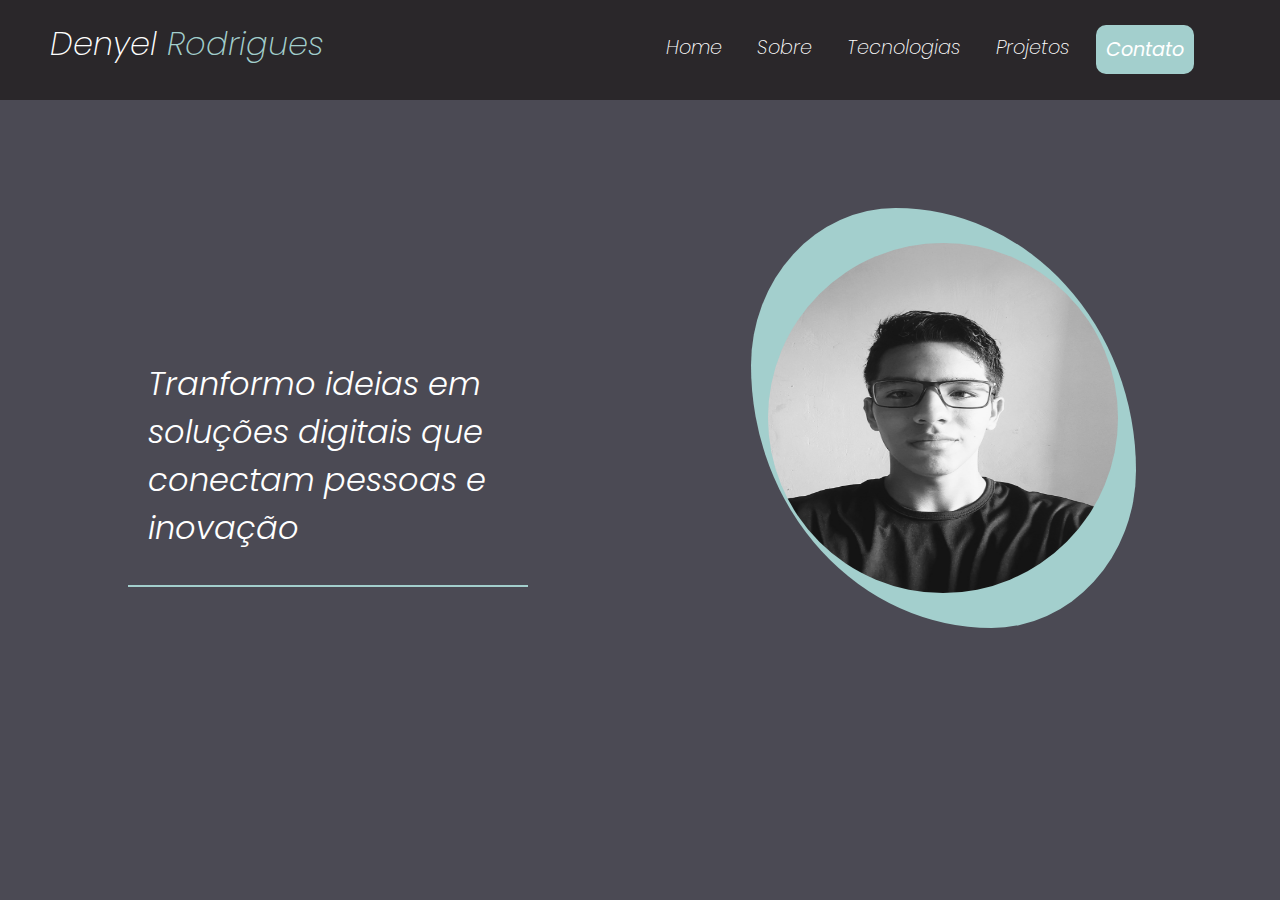
==== Pages/index.html @ 52f6135c "02/01/2025" ====
<!DOCTYPE html>
<html lang="pt-br">

<head>
    <meta charset="UTF-8">
    <meta name="viewport" content="width=device-width, initial-scale=1.0">
    <title>Denyel Rodrigues</title>
    <link rel="stylesheet" href="../Styles/index.css">
    <link rel="stylesheet" href="../Styles/style.css">
    <script src="../JavaScript/javascript.js"></script>
</head>

<body>
    <header class="cabecalho">
        <div class="logo-name">
            <h1>Denyel</h1>
            <h1 class="color-name">Rodrigues</h1>
        </div>

        <div>

            <nav class="menu-nav">
                <ul class="nav-list">
                    <li class="nav-item"><a href="index.html" class="link-item">Home</a></li>
                    <li class="nav-item"><a href="sobre.html" class="link-item">Sobre</a></li>
                    <li class="nav-item"><a href="tecnologias.html" class="link-item">Tecnologias</a></li>
                    <li class="nav-item"><a href="projetos.html" class="link-item">Projetos</a></li>
                    <li class="nav-item-destaque"><a href="contato.html" class="link-item">Contato</a></li>
                </ul>

            </nav>
            
        </div>
    </header>

    <main class="corpo-principal">
        <div class="titulo-impactante">
            <h2>Tranformo ideias em soluções digitais que conectam pessoas e inovação</h2>
            <div class="linha-inicial-inferior"></div>
        </div>
        <div class="img-denyel">
            <div class="shape"></div>
            <img src="../Imagens/IMG_20241209_132301585_AE~2.jpg" alt="">
        </div>
    </main>

    <footer></footer>

</body>

</html>
---- Styles/index.css ----
*{
    margin: 0;
    padding: 0;
    top: 0;
    font-family: "Poppins", serif;
    font-weight: 200;
    font-style: italic;
}

/* CABEÇALHO */

.cabecalho{
    background-color: var(--color-2);
    height: 100px;
}

.logo-name{
    color: var(--color-0);
    display: flex;
    gap: 10px;
    position: absolute;
    top: 20px;
    left: 50px;
    cursor: pointer;

    .color-name{
        color: var(--color-6);
    }
}

.nav-list{
    display: flex;
    position: absolute;
    top: 33px;
    left: 52%;
    gap: 35px;
    list-style-type: none;
    font-size: 1.2rem;
    cursor: pointer;
    z-index: 1;
}

.nav-item-destaque{
    background-color: var(--color-6);
    padding: 10px;
    cursor: pointer;
    border-radius: 10px;
    position: absolute;
    top: -8px;
    left: 430px;
}

.nav-item-destaque a{
    font-weight: 400;
}

.nav-item-destaque:hover{
    background-color: var(--color-5);
}

.link-item{
    color: var(--color-0);
    text-decoration: none;
}

.link-item:focus{
    color: var(--color-6);
}

/* PRINCIPAL */

body{
    background-color: var(--color-3);
}

.titulo-impactante{
    color: var(--color-0);
    width: 400px;
    position: absolute;
    top: 40%;
    left: 10%;
}

.titulo-impactante h2{
    font-size: 2rem;
    position: absolute;
    left: 5%;
    font-weight: 300;
}

.linha-inicial-inferior{
    background-color: var(--color-6);
    height: 2px;
    transform: translateY(225px);
}

.shape{
    background-color: var(--color-6);
    width: 110%;
    height: 120%;
    position: absolute;
    top: -10%;
    left: -5%;
    border-radius: 60% 100% 60% 100%;
}

.img-denyel{
    display: flex;
    justify-content: center;
    position: absolute;
    top: 27%;
    left: 60%;
}

.img-denyel img{
    width: 350px;
    height: 350px;
    border-radius: 50%;
    z-index: 1;
}
---- Styles/style.css ----
@import url('https://fonts.googleapis.com/css2?family=League+Gothic&family=Poppins:ital,wght@0,100;0,200;0,300;0,400;0,500;0,600;0,700;0,800;0,900;1,100;1,200;1,300;1,400;1,500;1,600;1,700;1,800;1,900&display=swap');

@import url("../Styles/index.css");
@import url("../Styles/sobre.css");
@import url("../Styles/tecnologias.css");
@import url("../Styles/projetos.css");
@import url("../Styles/contato.css");

:root{
    --color-0: #FFFFFF;
    --color-1: #000000;
    --color-2: #2a272a;
    --color-3: #4b4a54;
    --color-4: #677381;
    --color-5: #82a0aa;
    --color-6: #a3cfcd;
}
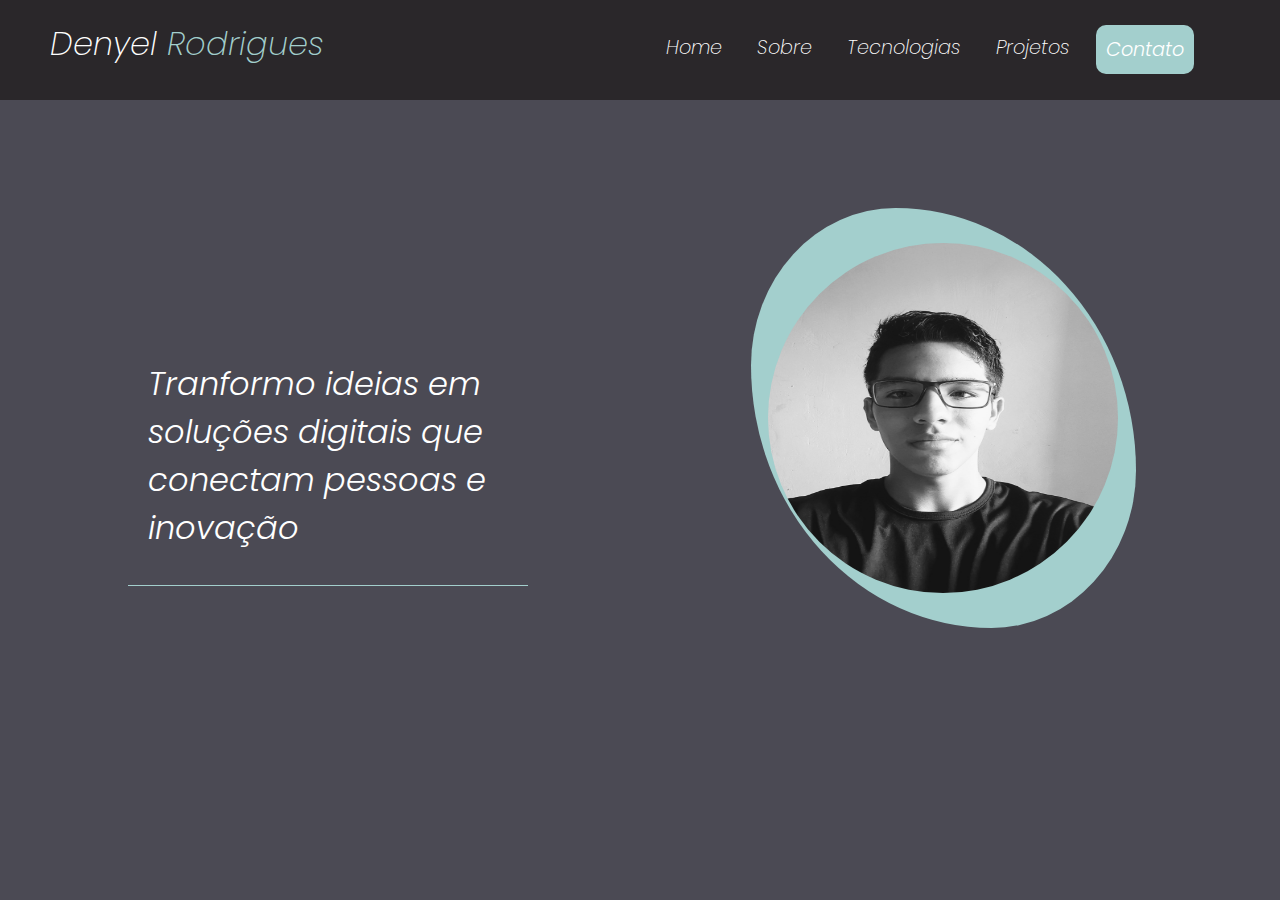
==== commit b662f872: "06/01/2025" ====
--- a/Pages/index.html
+++ b/Pages/index.html
@@ -25,7 +25,9 @@
                     <li class="nav-item"><a href="sobre.html" class="link-item">Sobre</a></li>
                     <li class="nav-item"><a href="tecnologias.html" class="link-item">Tecnologias</a></li>
                     <li class="nav-item"><a href="projetos.html" class="link-item">Projetos</a></li>
-                    <li class="nav-item-destaque"><a href="contato.html" class="link-item">Contato</a></li>
+                    <a href="contato.html" class="link-item-home">
+                        <button class="btn-contato">Contato</button>
+                    </a>
                 </ul>
 
             </nav>
--- a/Styles/index.css
+++ b/Styles/index.css
@@ -40,21 +40,21 @@
     z-index: 1;
 }
 
-.nav-item-destaque{
+.btn-contato{
     background-color: var(--color-6);
+    color: var(--color-0);
+    border-radius: 10px;
     padding: 10px;
+    font-size: 1.2rem;
+    font-weight: 300;
     cursor: pointer;
-    border-radius: 10px;
     position: absolute;
     top: -8px;
     left: 430px;
+    border: none;
 }
 
-.nav-item-destaque a{
-    font-weight: 400;
-}
-
-.nav-item-destaque:hover{
+.btn-contato:hover{
     background-color: var(--color-5);
 }
 
@@ -63,8 +63,13 @@
     text-decoration: none;
 }
 
-.link-item:focus{
+.link-item:hover{
     color: var(--color-6);
+}
+
+.link-item-home{
+    color: var(--color-0);
+    text-decoration: none;
 }
 
 /* PRINCIPAL */
@@ -90,7 +95,7 @@
 
 .linha-inicial-inferior{
     background-color: var(--color-6);
-    height: 2px;
+    height: 1px;
     transform: translateY(225px);
 }
 
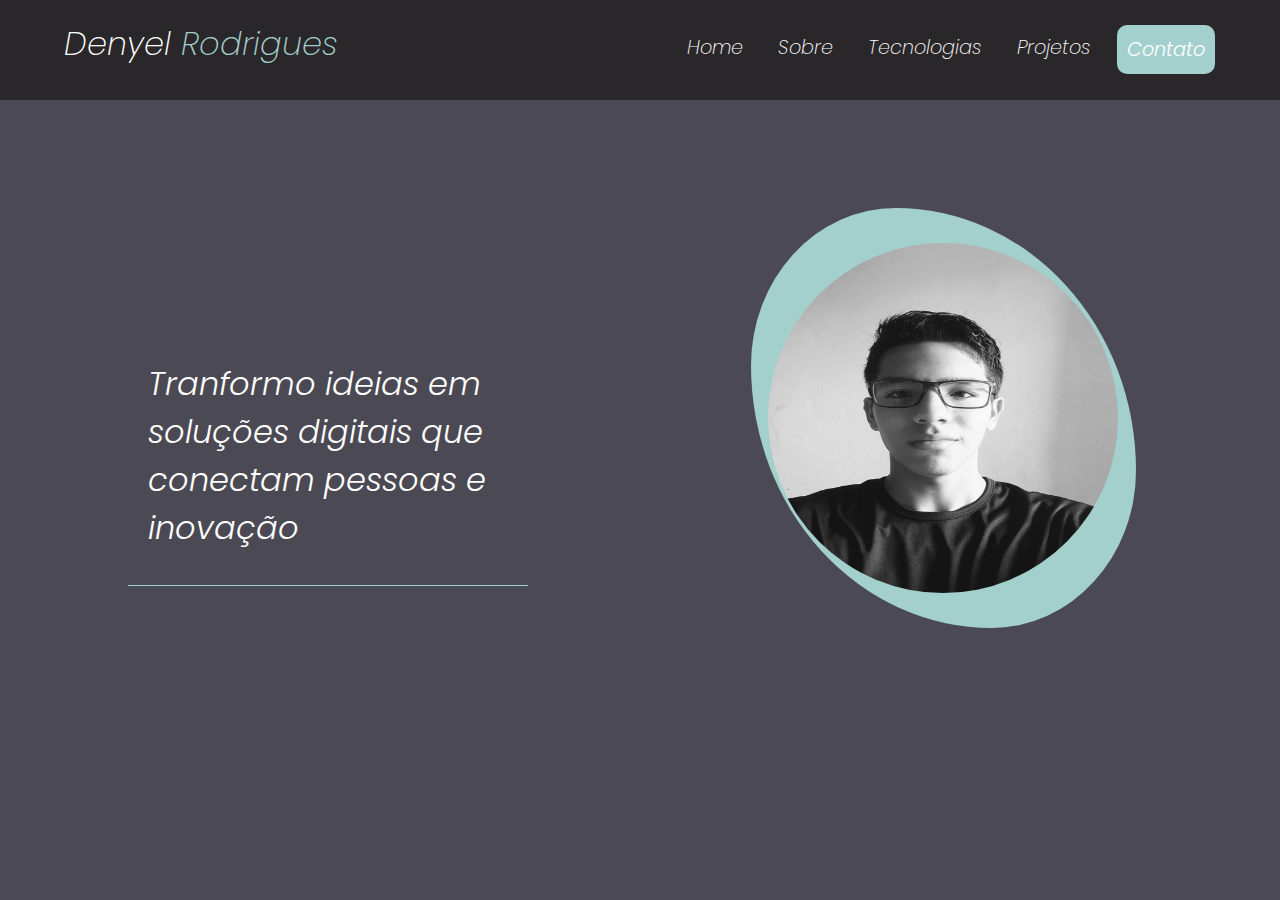
==== commit 0af3000c: "16/01/2025" ====
--- a/Pages/index.html
+++ b/Pages/index.html
@@ -33,6 +33,23 @@
             </nav>
             
         </div>
+
+        <button class="mobile-btn">
+            <i class="fa-solid fa-bars"></i>
+        </button>
+        <div class="mobile-menu">
+            <nav>
+                <ul>
+                    <li class="nav-item"><a href="index.html" class="link-item">Home</a></li>
+                    <li class="nav-item"><a href="sobre.html" class="link-item">Sobre</a></li>
+                    <li class="nav-item"><a href="tecnologias.html" class="link-item">Tecnologias</a></li>
+                    <li class="nav-item"><a href="projetos.html" class="link-item">Projetos</a></li>
+                    <a href="contato.html" class="link-item-home">
+                        <button class="btn-contato">Contato</button>
+                    </a>
+                </ul>
+            </nav>
+        </div>
     </header>
 
     <main class="corpo-principal">
--- a/Styles/index.css
+++ b/Styles/index.css
@@ -1,125 +1,197 @@
-*{
-    margin: 0;
-    padding: 0;
-    top: 0;
-    font-family: "Poppins", serif;
-    font-weight: 200;
-    font-style: italic;
+* {
+  margin: 0;
+  padding: 0;
+  top: 0;
+  font-family: "Poppins", serif;
+  font-weight: 200;
+  font-style: italic;
 }
 
 /* CABEÇALHO */
 
-.cabecalho{
-    background-color: var(--color-2);
-    height: 100px;
+.cabecalho {
+  background-color: var(--color-2);
+  height: 100px;
 }
 
-.logo-name{
-    color: var(--color-0);
-    display: flex;
-    gap: 10px;
-    position: absolute;
-    top: 20px;
-    left: 50px;
-    cursor: pointer;
+.logo-name {
+  color: var(--color-0);
+  display: flex;
+  gap: 10px;
+  position: absolute;
+  top: 20px;
+  left: 5%;
+  cursor: pointer;
 
-    .color-name{
-        color: var(--color-6);
-    }
+  .color-name {
+    color: var(--color-6);
+  }
 }
 
-.nav-list{
-    display: flex;
-    position: absolute;
-    top: 33px;
-    left: 52%;
-    gap: 35px;
-    list-style-type: none;
-    font-size: 1.2rem;
-    cursor: pointer;
-    z-index: 1;
+.nav-list {
+  display: flex;
+  position: absolute;
+  top: 33px;
+  right: 12%;
+  gap: 35px;
+  list-style-type: none;
+  font-size: 1.2rem;
+  cursor: pointer;
+  z-index: 1;
 }
 
-.btn-contato{
-    background-color: var(--color-6);
-    color: var(--color-0);
-    border-radius: 10px;
-    padding: 10px;
-    font-size: 1.2rem;
-    font-weight: 300;
-    cursor: pointer;
-    position: absolute;
-    top: -8px;
-    left: 430px;
-    border: none;
+.btn-contato {
+  background-color: var(--color-6);
+  color: var(--color-0);
+  border-radius: 10px;
+  padding: 10px;
+  font-size: 1.2rem;
+  font-weight: 300;
+  cursor: pointer;
+  position: absolute;
+  top: -8px;
+  left: 430px;
+  border: none;
+  display: inline-block;
+  transition: 0.2s;
 }
 
-.btn-contato:hover{
-    background-color: var(--color-5);
+.btn-contato:hover {
+  background-color: var(--color-5);
+  box-shadow: 0px 0px 8px var(--color-5);
+  transform: scale(1.1);
 }
 
-.link-item{
-    color: var(--color-0);
-    text-decoration: none;
+.link-item {
+  color: var(--color-0);
+  text-decoration: none;
+  display: inline-block;
+  transition: 0.2s;
 }
 
-.link-item:hover{
-    color: var(--color-6);
+.link-item:hover {
+  color: var(--color-6);
+  transform: scale(1.2);
 }
 
-.link-item-home{
-    color: var(--color-0);
-    text-decoration: none;
+.link-item-home {
+  color: var(--color-0);
+  text-decoration: none;
 }
 
 /* PRINCIPAL */
 
-body{
-    background-color: var(--color-3);
+body {
+  background-color: var(--color-3);
 }
 
-.titulo-impactante{
-    color: var(--color-0);
-    width: 400px;
-    position: absolute;
-    top: 40%;
-    left: 10%;
+.titulo-impactante {
+  color: var(--color-0);
+  width: 400px;
+  position: absolute;
+  top: 40%;
+  left: 10%;
 }
 
-.titulo-impactante h2{
-    font-size: 2rem;
-    position: absolute;
-    left: 5%;
-    font-weight: 300;
+.titulo-impactante h2 {
+  font-size: 2rem;
+  position: absolute;
+  left: 5%;
+  font-weight: 300;
 }
 
-.linha-inicial-inferior{
-    background-color: var(--color-6);
-    height: 1px;
-    transform: translateY(225px);
+.linha-inicial-inferior {
+  background-color: var(--color-6);
+  height: 1px;
+  transform: translateY(225px);
 }
 
-.shape{
-    background-color: var(--color-6);
-    width: 110%;
-    height: 120%;
-    position: absolute;
-    top: -10%;
-    left: -5%;
-    border-radius: 60% 100% 60% 100%;
+.shape {
+  background-color: var(--color-6);
+  width: 110%;
+  height: 120%;
+  position: absolute;
+  top: -10%;
+  left: -5%;
+  border-radius: 60% 100% 60% 100%;
 }
 
-.img-denyel{
-    display: flex;
-    justify-content: center;
-    position: absolute;
-    top: 27%;
-    left: 60%;
+.img-denyel {
+  display: flex;
+  justify-content: center;
+  position: absolute;
+  top: 27%;
+  left: 60%;
 }
 
-.img-denyel img{
-    width: 350px;
-    height: 350px;
-    border-radius: 50%;
-    z-index: 1;
+.img-denyel img {
+  width: 350px;
+  height: 350px;
+  border-radius: 50%;
+  z-index: 1;
+  position: relative;
+  animation: flutuar 2s ease-in-out infinite alternate;
+}
+
+@keyframes flutuar {
+  0% {
+    top: -10px;
+  }
+  100% {
+    top: 10px;
+  }
+}
+
+/* Responsividade */
+
+@media screen and (max-width: 1160px) {
+  .pagina-projeto-lanchonete {
+    position: absolute;
+    left: 2%;
+  }
+  .pagina-projeto-carros {
+    position: absolute;
+    left: 2%;
+  }
+  .pagina-projeto-lanchonete a {
+    position: absolute;
+    left: 52%;
+  }
+  .pagina-projeto-carros a {
+    position: absolute;
+    left: 52%;
+  }
+  .informacoes-projeto-lanchonete h3{
+    flex-wrap: wrap;
+    
+  }
+}
+
+@media screen and (max-width: 900px) {
+  .cabecalho {
+    height: 140px;
+  }
+  .menu-nav {
+    position: absolute;
+    top: 7%;
+    left: 55%;
+  }
+}
+
+@media screen and (max-width: 850px) {
+  .menu-nav {
+    display: none;
+  }
+}
+
+/* Parte Mobile */
+
+.mobile-btn, .mobile-menu{
+  display: none;
+}
+
+@media screen and (max-width: 850px) {
+  .menu-nav {
+    display: none;
+  }
 }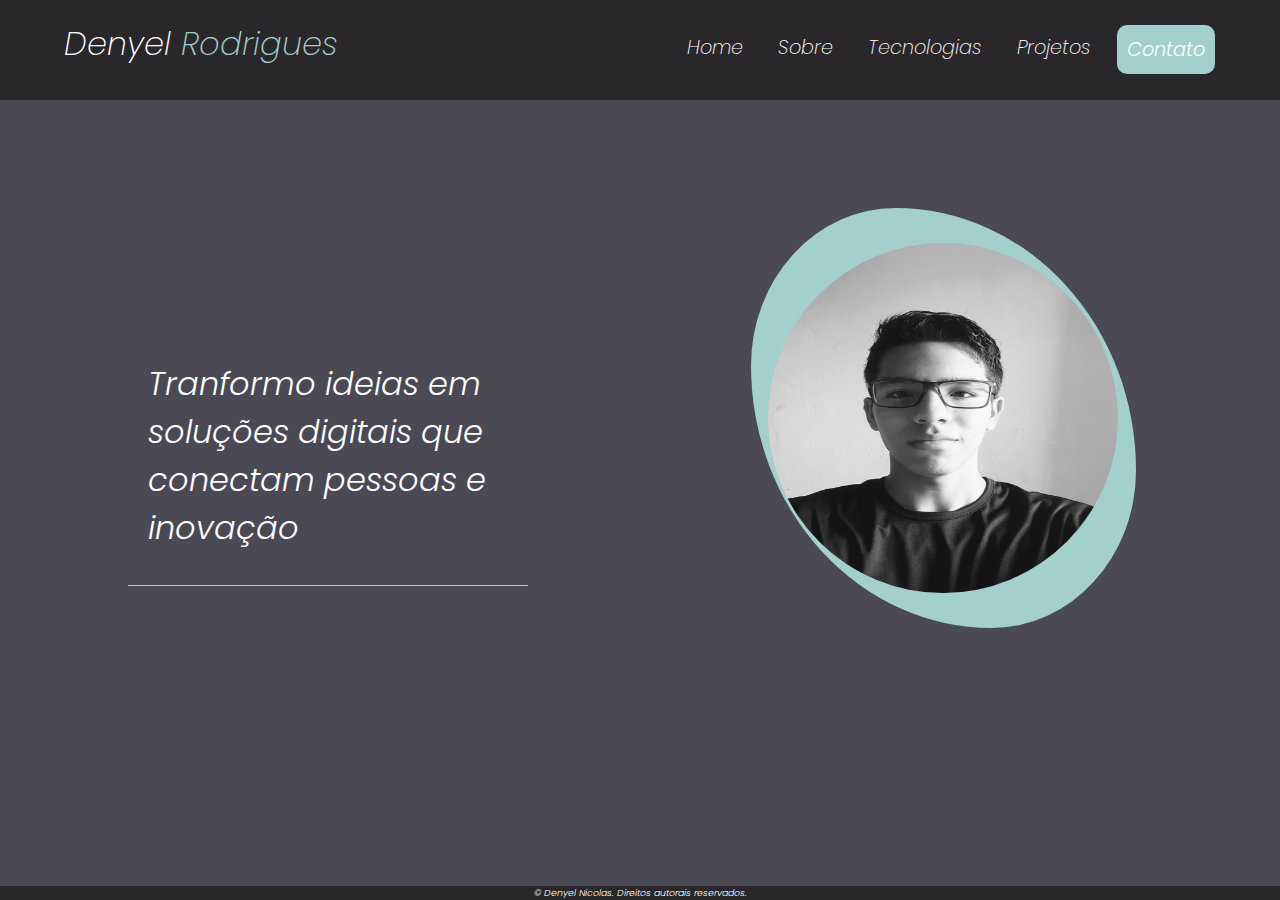
==== commit 379308bb: "28/01/2025-2" ====
--- a/Pages/index.html
+++ b/Pages/index.html
@@ -1,70 +1,61 @@
 <!DOCTYPE html>
 <html lang="pt-br">
+  <head>
+    <meta charset="UTF-8" />
+    <meta name="viewport" content="width=device-width, initial-scale=1.0" />
+    <title>Denyel Rodrigues</title>
+    <link rel="stylesheet" href="../Styles/index.css" />
+    <link rel="stylesheet" href="../Styles/style.css" />
+    <script src="../JavaScript/javascript.js"></script>
+  </head>
 
-<head>
-    <meta charset="UTF-8">
-    <meta name="viewport" content="width=device-width, initial-scale=1.0">
-    <title>Denyel Rodrigues</title>
-    <link rel="stylesheet" href="../Styles/index.css">
-    <link rel="stylesheet" href="../Styles/style.css">
-    <script src="../JavaScript/javascript.js"></script>
-</head>
+  <body>
+    <header class="cabecalho">
+      <div class="logo-name">
+        <h1>Denyel</h1>
+        <h1 class="color-name">Rodrigues</h1>
+      </div>
 
-<body>
-    <header class="cabecalho">
-        <div class="logo-name">
-            <h1>Denyel</h1>
-            <h1 class="color-name">Rodrigues</h1>
-        </div>
-
-        <div>
-
-            <nav class="menu-nav">
-                <ul class="nav-list">
-                    <li class="nav-item"><a href="index.html" class="link-item">Home</a></li>
-                    <li class="nav-item"><a href="sobre.html" class="link-item">Sobre</a></li>
-                    <li class="nav-item"><a href="tecnologias.html" class="link-item">Tecnologias</a></li>
-                    <li class="nav-item"><a href="projetos.html" class="link-item">Projetos</a></li>
-                    <a href="contato.html" class="link-item-home">
-                        <button class="btn-contato">Contato</button>
-                    </a>
-                </ul>
-
-            </nav>
-            
-        </div>
-
-        <button class="mobile-btn">
-            <i class="fa-solid fa-bars"></i>
-        </button>
-        <div class="mobile-menu">
-            <nav>
-                <ul>
-                    <li class="nav-item"><a href="index.html" class="link-item">Home</a></li>
-                    <li class="nav-item"><a href="sobre.html" class="link-item">Sobre</a></li>
-                    <li class="nav-item"><a href="tecnologias.html" class="link-item">Tecnologias</a></li>
-                    <li class="nav-item"><a href="projetos.html" class="link-item">Projetos</a></li>
-                    <a href="contato.html" class="link-item-home">
-                        <button class="btn-contato">Contato</button>
-                    </a>
-                </ul>
-            </nav>
-        </div>
+      <div>
+        <nav class="menu-nav">
+          <ul class="nav-list">
+            <li class="nav-item">
+              <a href="index.html" class="link-item">Home</a>
+            </li>
+            <li class="nav-item">
+              <a href="sobre.html" class="link-item">Sobre</a>
+            </li>
+            <li class="nav-item">
+              <a href="tecnologias.html" class="link-item">Tecnologias</a>
+            </li>
+            <li class="nav-item">
+              <a href="projetos.html" class="link-item">Projetos</a>
+            </li>
+            <a href="contato.html" class="link-item-home">
+              <button class="btn-contato">Contato</button>
+            </a>
+          </ul>
+        </nav>
+      </div>
     </header>
 
     <main class="corpo-principal">
-        <div class="titulo-impactante">
-            <h2>Tranformo ideias em soluções digitais que conectam pessoas e inovação</h2>
-            <div class="linha-inicial-inferior"></div>
-        </div>
-        <div class="img-denyel">
-            <div class="shape"></div>
-            <img src="../Imagens/IMG_20241209_132301585_AE~2.jpg" alt="">
-        </div>
+      <div class="titulo-impactante">
+        <h2>
+          Tranformo ideias em soluções digitais que conectam pessoas e inovação
+        </h2>
+        <div class="linha-inicial-inferior"></div>
+      </div>
+      <div class="img-denyel">
+        <div class="shape"></div>
+        <img src="../Imagens/IMG_20241209_132301585_AE~2.jpg" alt="" />
+      </div>
     </main>
 
-    <footer></footer>
-
-</body>
-
-</html>+    <footer>
+      <div class="rodape-direitos">
+        <h6>&copy Denyel Nicolas. Direitos autorais reservados.</h6>
+      </div>
+    </footer>
+  </body>
+</html>
--- a/Styles/index.css
+++ b/Styles/index.css
@@ -7,6 +7,11 @@
   font-style: italic;
 }
 
+html{
+  height: 100%;
+  min-height: 100%;
+}
+
 /* CABEÇALHO */
 
 .cabecalho {
@@ -83,6 +88,9 @@
 
 body {
   background-color: var(--color-3);
+  display: flex;
+  flex-direction: column;
+  min-height: 100%;
 }
 
 .titulo-impactante {
@@ -161,9 +169,8 @@
     position: absolute;
     left: 52%;
   }
-  .informacoes-projeto-lanchonete h3{
+  .informacoes-projeto-lanchonete h3 {
     flex-wrap: wrap;
-    
   }
 }
 
@@ -186,12 +193,20 @@
 
 /* Parte Mobile */
 
-.mobile-btn, .mobile-menu{
-  display: none;
-}
-
-@media screen and (max-width: 850px) {
-  .menu-nav {
-    display: none;
-  }
+/* RODAPÉ */
+
+footer{
+  margin-top: auto;
+}
+
+.rodape-direitos{
+  background-color: var(--color-2);
+  display: flex;
+  justify-content: center;
+  font-size: 14px;
+}
+
+.rodape-direitos h6{
+  font-weight: 300;
+  color: var(--color-0);
 }--- a/Styles/style.css
+++ b/Styles/style.css
@@ -1,10 +1,17 @@
+
+/* IMPORTAÇÃO DA FONTE POPPINS */
+
 @import url('https://fonts.googleapis.com/css2?family=League+Gothic&family=Poppins:ital,wght@0,100;0,200;0,300;0,400;0,500;0,600;0,700;0,800;0,900;1,100;1,200;1,300;1,400;1,500;1,600;1,700;1,800;1,900&display=swap');
+
+/* IMPORTAÇÃO DO CSS DE OUTRAS PÁGINAS */
 
 @import url("../Styles/index.css");
 @import url("../Styles/sobre.css");
 @import url("../Styles/tecnologias.css");
 @import url("../Styles/projetos.css");
 @import url("../Styles/contato.css");
+
+/* LISTA DE CORES DO PORTFÓLIO */
 
 :root{
     --color-0: #FFFFFF;
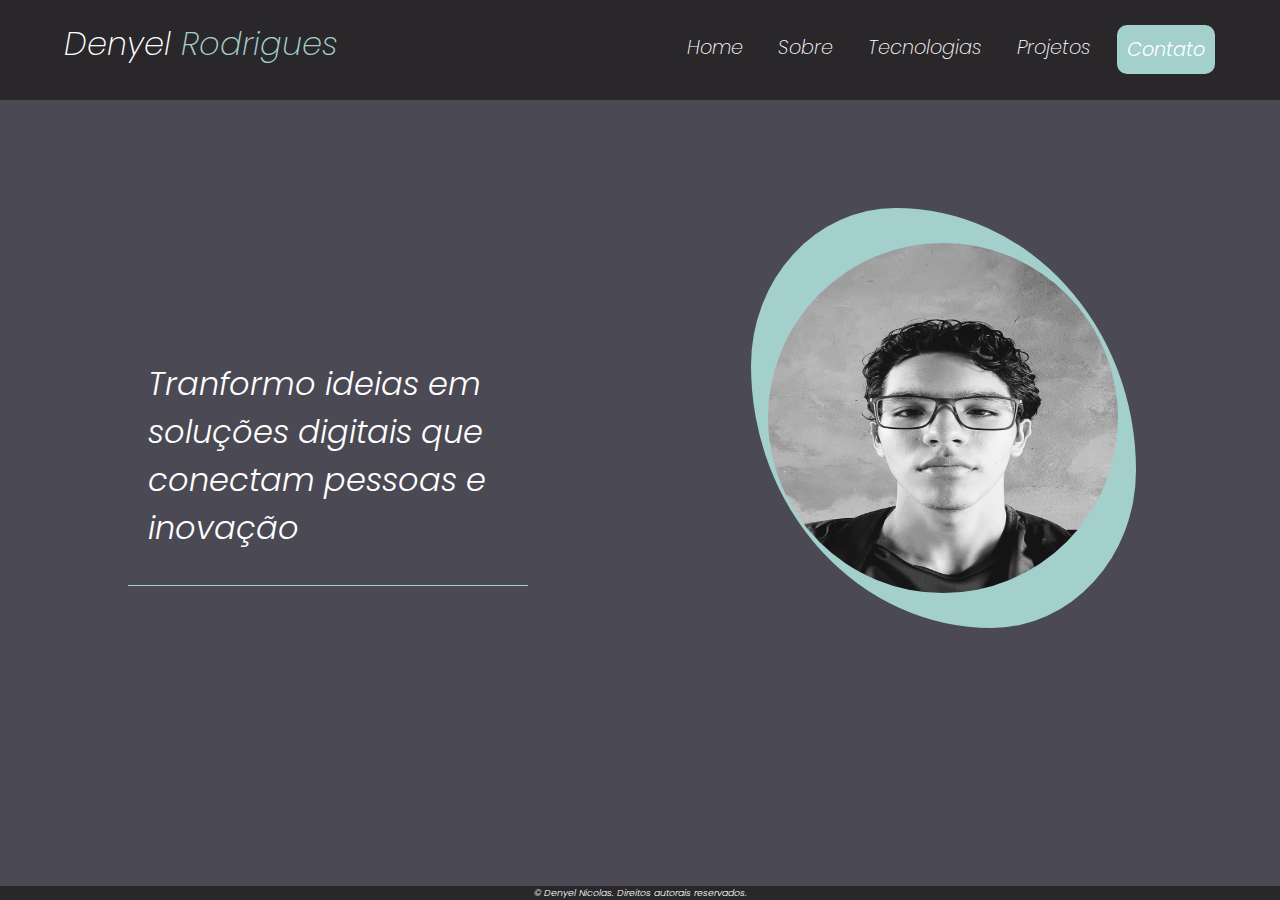
==== commit e6a6f75d: "06/04/2025" ====
--- a/Pages/index.html
+++ b/Pages/index.html
@@ -48,7 +48,7 @@
       </div>
       <div class="img-denyel">
         <div class="shape"></div>
-        <img src="../Imagens/IMG_20241209_132301585_AE~2.jpg" alt="" />
+        <img src="../Imagens/perfil1.jpg" alt="" />
       </div>
     </main>
 
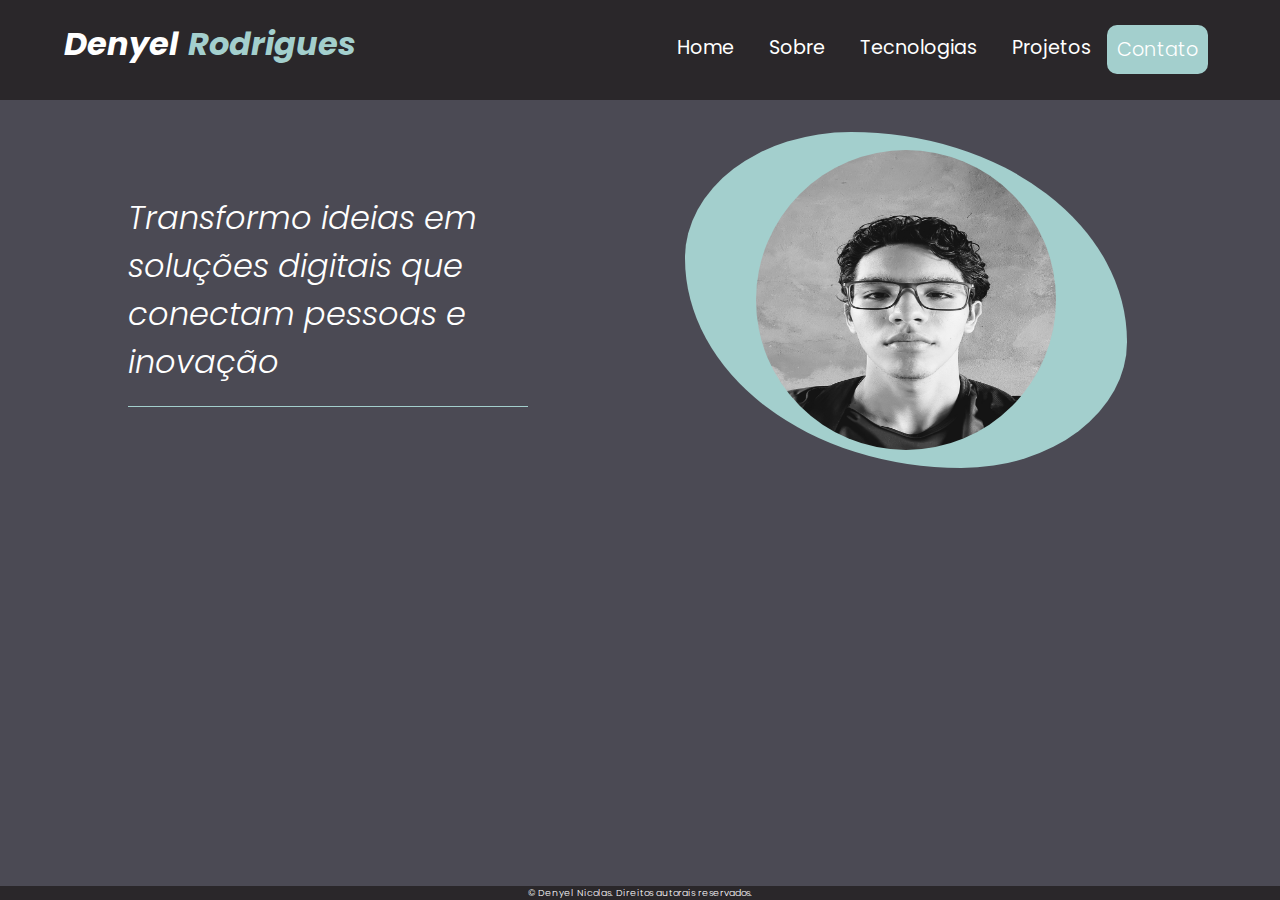
==== commit e74fb01d: "12/04/2025" ====
--- a/Pages/index.html
+++ b/Pages/index.html
@@ -3,7 +3,9 @@
   <head>
     <meta charset="UTF-8" />
     <meta name="viewport" content="width=device-width, initial-scale=1.0" />
+    <meta name="description" content="Portfólio de Denyel Rodrigues, com foco em desenvolver softwares">
     <title>Denyel Rodrigues</title>
+    <link rel="icon" href="../Imagens/favicon.png" type="image/png">
     <link rel="stylesheet" href="../Styles/index.css" />
     <link rel="stylesheet" href="../Styles/style.css" />
     <script src="../JavaScript/javascript.js"></script>
@@ -19,37 +21,30 @@
       <div>
         <nav class="menu-nav">
           <ul class="nav-list">
-            <li class="nav-item">
-              <a href="index.html" class="link-item">Home</a>
-            </li>
-            <li class="nav-item">
-              <a href="sobre.html" class="link-item">Sobre</a>
-            </li>
-            <li class="nav-item">
-              <a href="tecnologias.html" class="link-item">Tecnologias</a>
-            </li>
-            <li class="nav-item">
-              <a href="projetos.html" class="link-item">Projetos</a>
-            </li>
-            <a href="contato.html" class="link-item-home">
-              <button class="btn-contato">Contato</button>
-            </a>
+            <li class="nav-item"><a href="index.html" class="link-item">Home</a></li>
+            <li class="nav-item"><a href="sobre.html" class="link-item">Sobre</a></li>
+            <li class="nav-item"><a href="tecnologias.html" class="link-item">Tecnologias</a></li>
+            <li class="nav-item"><a href="projetos.html" class="link-item">Projetos</a></li>
+            <li><a href="contato.html" class="link-item-home">Contato</a></li>
           </ul>
         </nav>
       </div>
     </header>
 
     <main class="corpo-principal">
-      <div class="titulo-impactante">
-        <h2>
-          Tranformo ideias em soluções digitais que conectam pessoas e inovação
-        </h2>
-        <div class="linha-inicial-inferior"></div>
-      </div>
-      <div class="img-denyel">
-        <div class="shape"></div>
-        <img src="../Imagens/perfil1.jpg" alt="" />
-      </div>
+      <section class="apresentacao">
+        <div class="titulo-impactante">
+          <h2>
+            Transformo ideias em soluções digitais que conectam pessoas e inovação
+          </h2>
+          <div class="linha-inicial-inferior"></div>
+        </div>
+
+        <div class="img-denyel">
+          <div class="shape"></div>
+          <img src="../Imagens/perfil1.jpg" alt="Foto de Denyel Rodrigues" />
+        </div>
+      </section>
     </main>
 
     <footer>
--- a/Styles/index.css
+++ b/Styles/index.css
@@ -3,8 +3,6 @@
   padding: 0;
   top: 0;
   font-family: "Poppins", serif;
-  font-weight: 200;
-  font-style: italic;
 }
 
 html{
@@ -27,6 +25,8 @@
   top: 20px;
   left: 5%;
   cursor: pointer;
+  font-weight: 200;
+  font-style: italic;
 
   .color-name {
     color: var(--color-6);
@@ -45,7 +45,7 @@
   z-index: 1;
 }
 
-.btn-contato {
+.link-item-home {
   background-color: var(--color-6);
   color: var(--color-0);
   border-radius: 10px;
@@ -59,9 +59,10 @@
   border: none;
   display: inline-block;
   transition: 0.2s;
-}
-
-.btn-contato:hover {
+  text-decoration: none;
+}
+
+.link-item-home:hover {
   background-color: var(--color-5);
   box-shadow: 0px 0px 8px var(--color-5);
   transform: scale(1.1);
@@ -79,11 +80,6 @@
   transform: scale(1.2);
 }
 
-.link-item-home {
-  color: var(--color-0);
-  text-decoration: none;
-}
-
 /* PRINCIPAL */
 
 body {
@@ -93,105 +89,70 @@
   min-height: 100%;
 }
 
+.apresentacao{
+  display: grid;
+  grid-template-columns: 1fr 1fr;
+  align-items: center;
+  padding: 50px 10%;
+  gap: 40px;
+}
+
 .titulo-impactante {
-  color: var(--color-0);
   width: 400px;
-  position: absolute;
-  top: 40%;
-  left: 10%;
+  display: grid;
+  align-items: top;
+  font-weight: 200;
+  font-style: italic;
 }
 
 .titulo-impactante h2 {
+  color: var(--color-0);
   font-size: 2rem;
-  position: absolute;
-  left: 5%;
   font-weight: 300;
 }
 
 .linha-inicial-inferior {
   background-color: var(--color-6);
   height: 1px;
-  transform: translateY(225px);
+  margin-top: 20px;
+  width: 100%;
 }
 
 .shape {
   background-color: var(--color-6);
-  width: 110%;
-  height: 120%;
-  position: absolute;
-  top: -10%;
-  left: -5%;
+  width: 90%;
+  height: 112%;
+  position: absolute;
+  top: -6%;
+  left: 5%;
   border-radius: 60% 100% 60% 100%;
+  z-index: 0;
 }
 
 .img-denyel {
+  position: relative;
   display: flex;
   justify-content: center;
-  position: absolute;
-  top: 27%;
-  left: 60%;
+  align-items: center;
 }
 
 .img-denyel img {
-  width: 350px;
-  height: 350px;
+  width: 300px;
+  height: 300px;
   border-radius: 50%;
+  position: relative;
   z-index: 1;
-  position: relative;
   animation: flutuar 2s ease-in-out infinite alternate;
 }
 
 @keyframes flutuar {
   0% {
-    top: -10px;
+    transform: translateY(-10px);
   }
   100% {
-    top: 10px;
-  }
-}
-
-/* Responsividade */
-
-@media screen and (max-width: 1160px) {
-  .pagina-projeto-lanchonete {
-    position: absolute;
-    left: 2%;
-  }
-  .pagina-projeto-carros {
-    position: absolute;
-    left: 2%;
-  }
-  .pagina-projeto-lanchonete a {
-    position: absolute;
-    left: 52%;
-  }
-  .pagina-projeto-carros a {
-    position: absolute;
-    left: 52%;
-  }
-  .informacoes-projeto-lanchonete h3 {
-    flex-wrap: wrap;
-  }
-}
-
-@media screen and (max-width: 900px) {
-  .cabecalho {
-    height: 140px;
-  }
-  .menu-nav {
-    position: absolute;
-    top: 7%;
-    left: 55%;
-  }
-}
-
-@media screen and (max-width: 850px) {
-  .menu-nav {
-    display: none;
-  }
-}
-
-/* Parte Mobile */
+    transform: translateY(10px);
+  }
+}
 
 /* RODAPÉ */
 
@@ -209,4 +170,52 @@
 .rodape-direitos h6{
   font-weight: 300;
   color: var(--color-0);
+}
+
+/* Responsividade */
+
+@media (max-width: 768px){
+  .apresentacao{
+    grid-template-columns: 1fr;
+    text-align: center;
+  }
+
+  .img-denyel img{
+    width: 220px;
+    height: 220px;
+  }
+
+  .nav-list{
+    flex-direction: column;
+    position: static;
+    align-items: center;
+    gap: 15px;
+  }
+
+  .link-item-home{
+    position: static;
+    margin-top: 10px;
+  }
+
+  .titulo-impactante{
+    position: static;
+    margin: 40px auto;
+    text-align: center;
+    width: 90%;
+  }
+
+  .img-denyel{
+    position: static;
+    margin: 30px auto;
+  }
+
+  .img-denyel img{
+    width: 250px;
+    height: 250px;
+  }
+
+  .shape{
+    width: 50%;
+    height: 60%;
+  }
 }